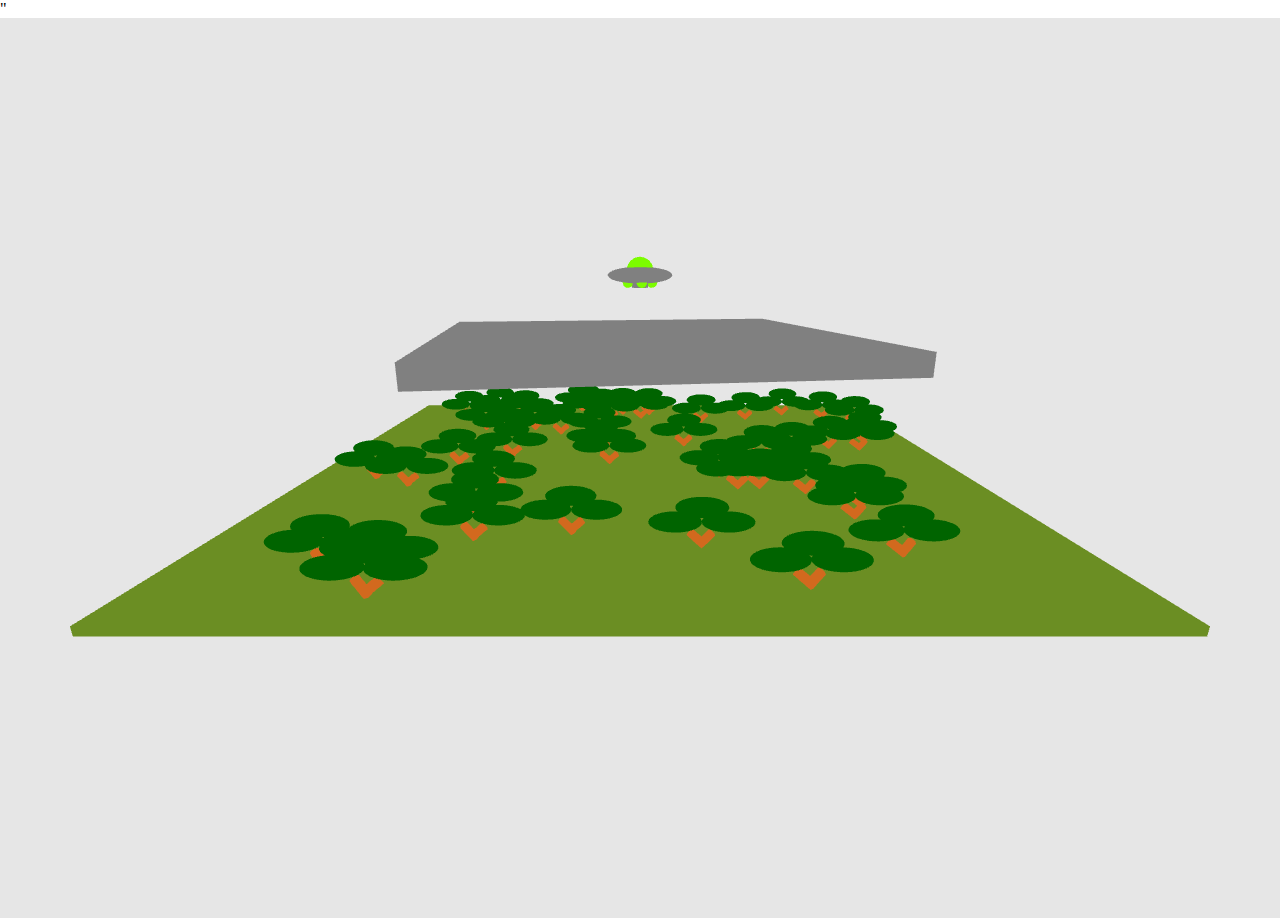
==== trabC/src/index.html @ 31ff95de "feat: added random cork oaks" ====
<!doctype html>
<html>
    <head>
        <meta charset=”utf-8”>
        <title>Hello 3D World!</title>
        <link rel="stylesheet" href="css/style.css">
        <script src="js/three.min.js"></script> <!-- three.min.js version 0.140.2 -->
        <script src="js/dat.gui.js"></script>
        <script src="js/Stats.js"></script>
        <script src="js/OrbitControls.js"></script>
        <script src="js/VRButton.js"></script>
	<script src="js/ovni.js"></script>
        <script src="js/main-script.js"></script>
        <script src="js/cameras.js"></script>
        <script src="js/cork-oak.js"></script>"
    </head>
    <body>      
        <script>
            init();
            animate();
        </script>
    </body>
</html>
---- trabC/src/css/style.css ----
body {
    margin: 0px;
    background-color: #fff;
    overflow: hidden;
}
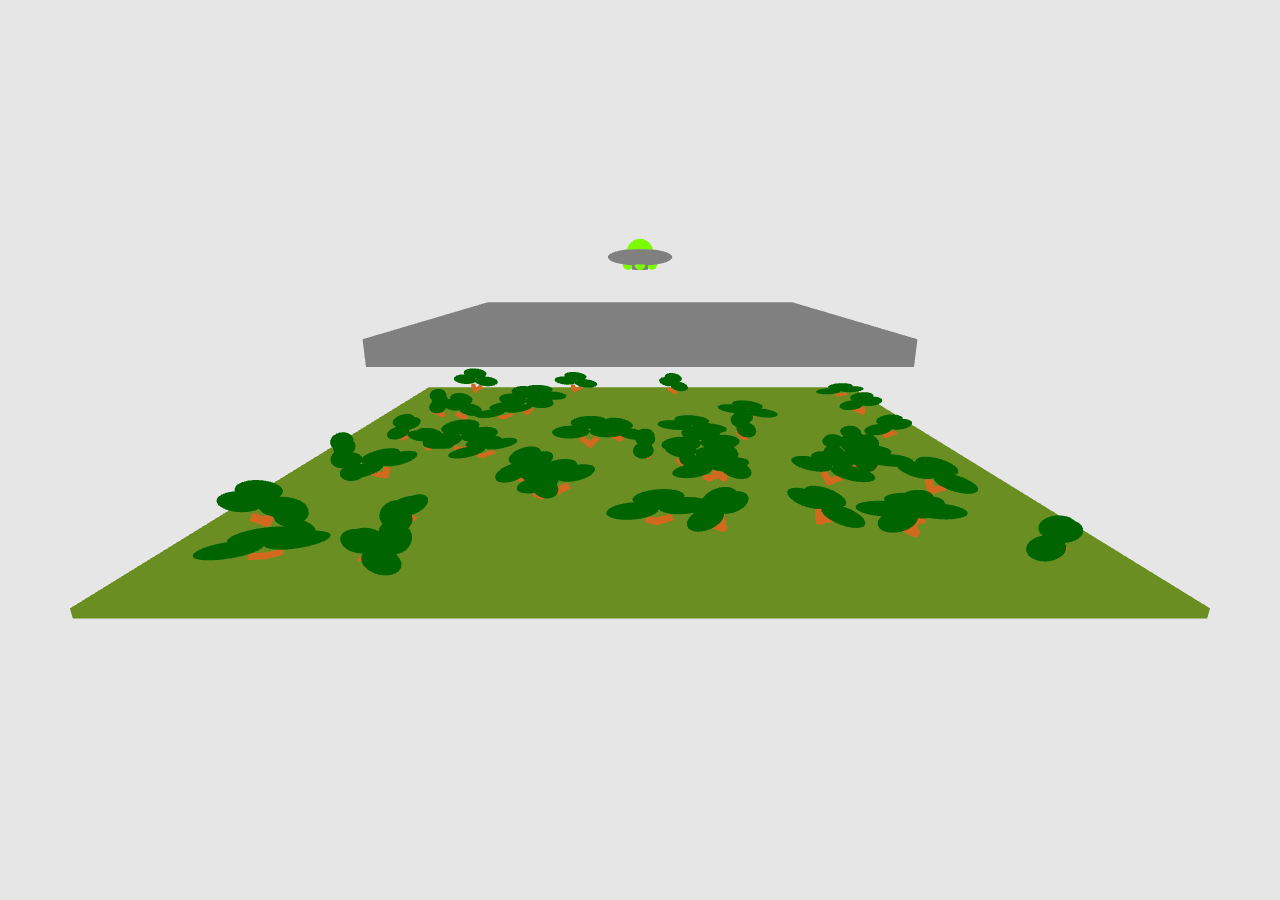
==== commit 0b19dade: "fix: dumb mistake" ====
--- a/trabC/src/index.html
+++ b/trabC/src/index.html
@@ -12,7 +12,7 @@
 	<script src="js/ovni.js"></script>
         <script src="js/main-script.js"></script>
         <script src="js/cameras.js"></script>
-        <script src="js/cork-oak.js"></script>"
+        <script src="js/cork-oak.js"></script>
     </head>
     <body>      
         <script>
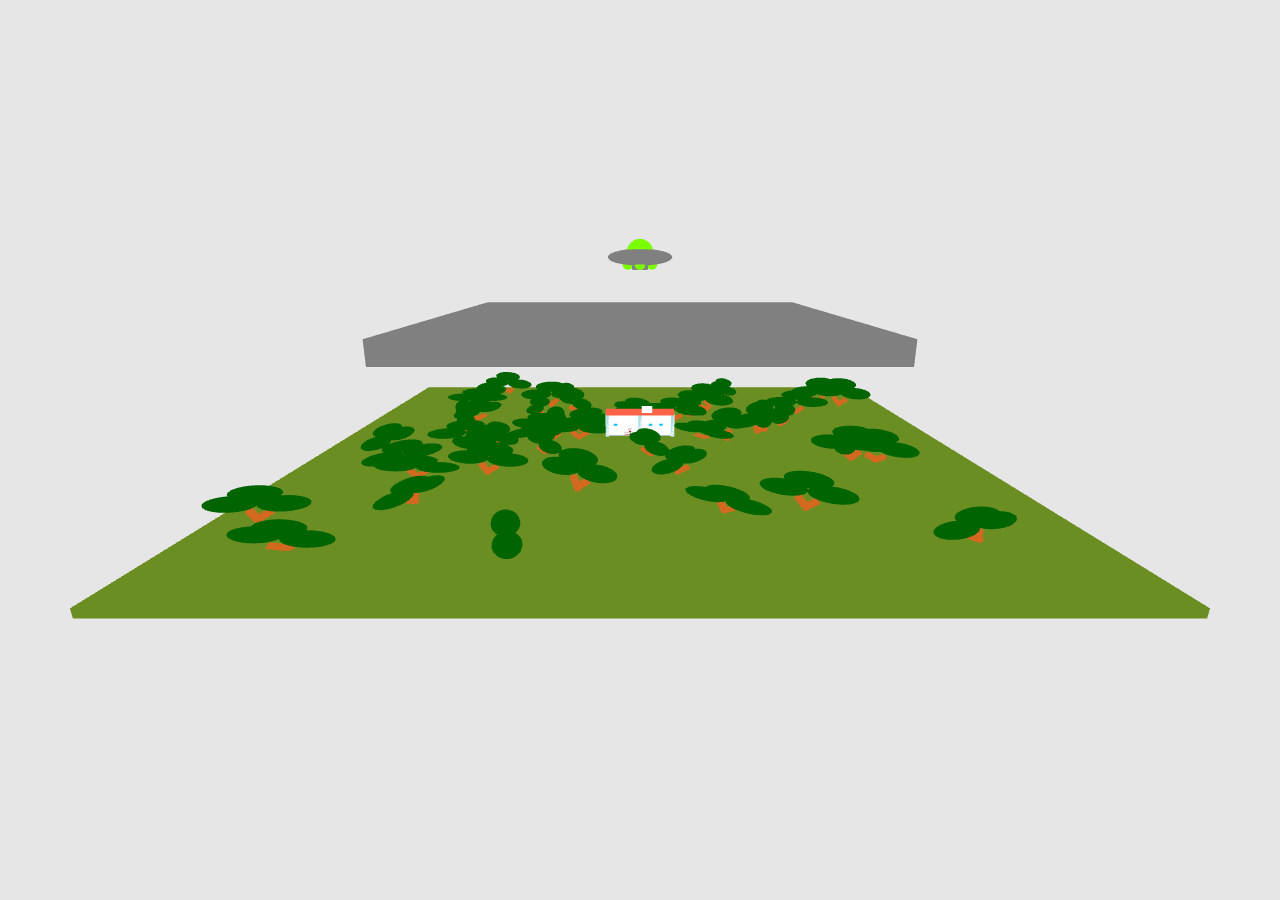
==== commit 3cd6885a: "feat: first implementation of the house" ====
--- a/trabC/src/index.html
+++ b/trabC/src/index.html
@@ -9,10 +9,11 @@
         <script src="js/Stats.js"></script>
         <script src="js/OrbitControls.js"></script>
         <script src="js/VRButton.js"></script>
-	<script src="js/ovni.js"></script>
+	    <script src="js/ovni.js"></script>
         <script src="js/main-script.js"></script>
         <script src="js/cameras.js"></script>
         <script src="js/cork-oak.js"></script>
+        <script src="js/house.js"></script>
     </head>
     <body>      
         <script>
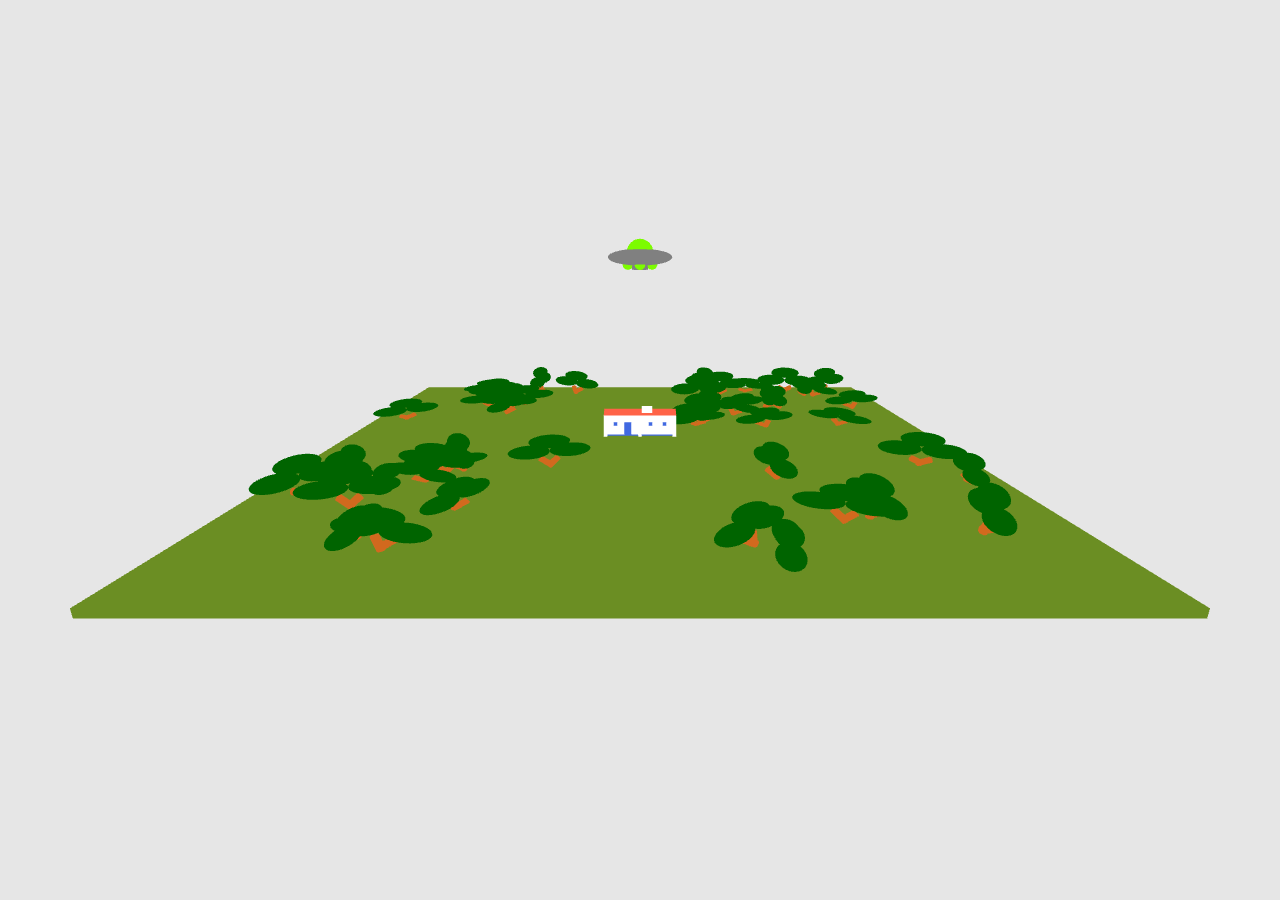
==== commit 4513dc08: "start textures" ====
--- a/trabC/src/index.html
+++ b/trabC/src/index.html
@@ -14,6 +14,7 @@
         <script src="js/cameras.js"></script>
         <script src="js/cork-oak.js"></script>
         <script src="js/house.js"></script>
+        <script src="js/textures.js"></script>
     </head>
     <body>      
         <script>
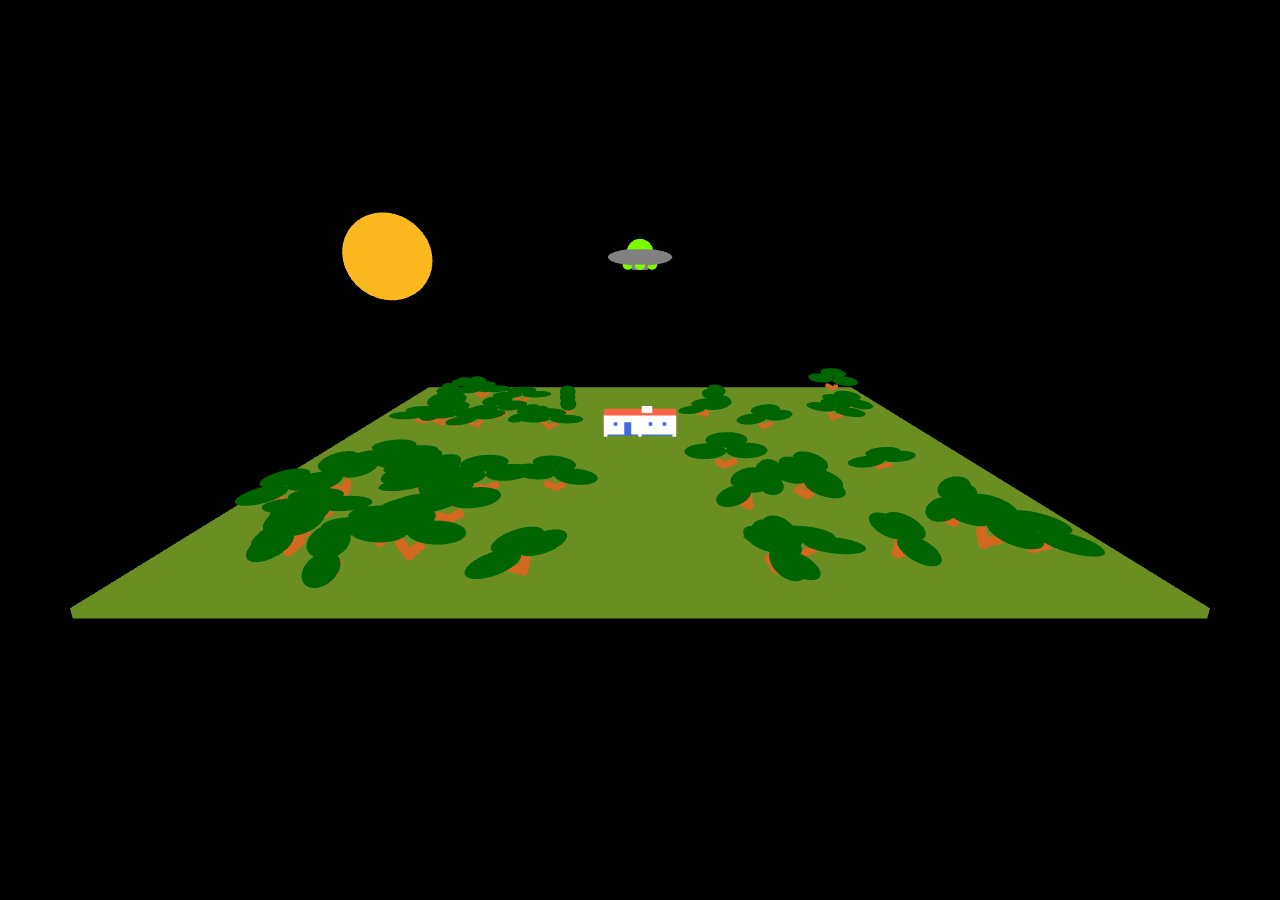
==== commit 621f61f5: "feat: added moon and moonlight" ====
--- a/trabC/src/index.html
+++ b/trabC/src/index.html
@@ -10,11 +10,11 @@
         <script src="js/OrbitControls.js"></script>
         <script src="js/VRButton.js"></script>
 	    <script src="js/ovni.js"></script>
+	    <script src="js/moon.js"></script>
         <script src="js/main-script.js"></script>
         <script src="js/cameras.js"></script>
         <script src="js/cork-oak.js"></script>
         <script src="js/house.js"></script>
-        <script src="js/textures.js"></script>
     </head>
     <body>      
         <script>
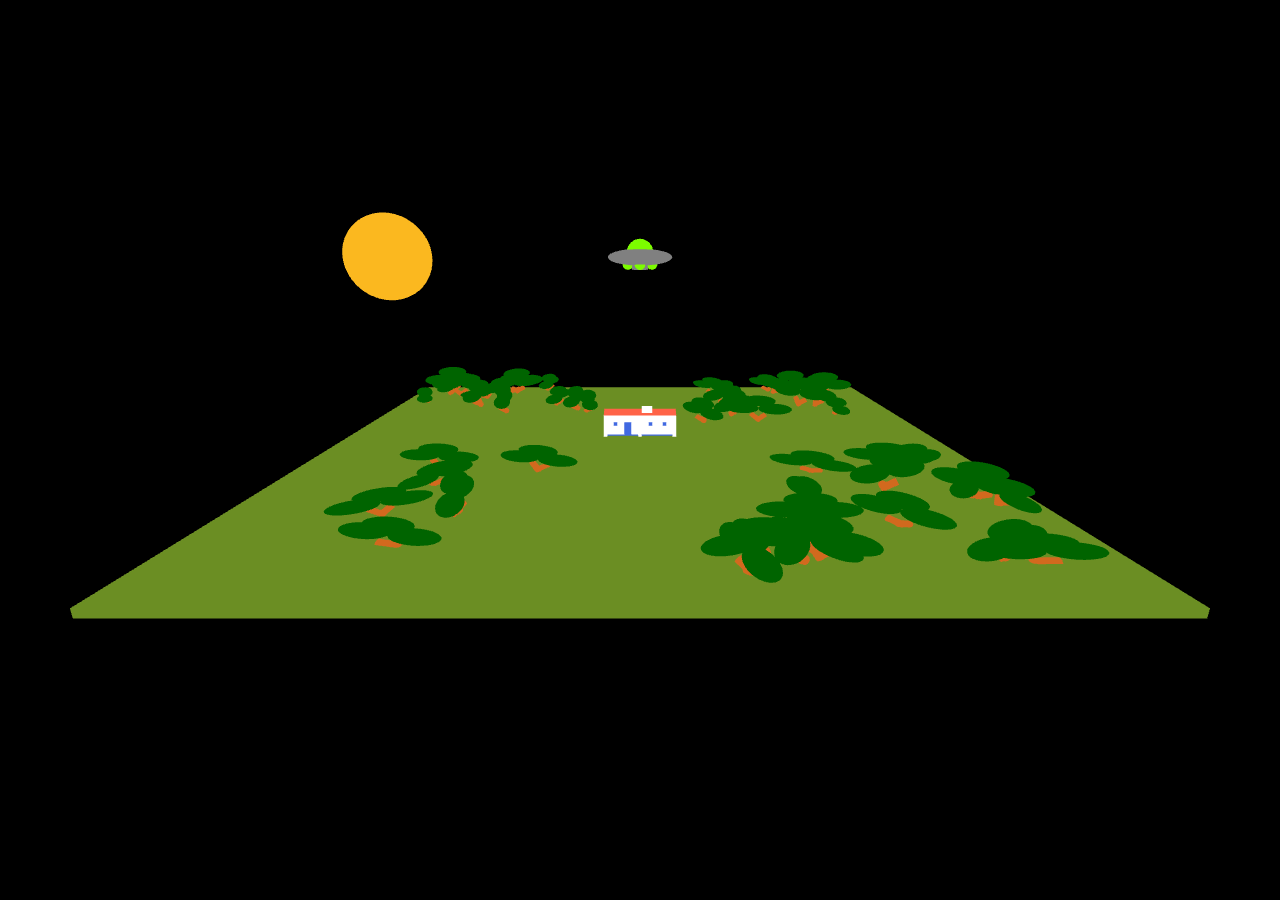
==== commit 0fd158cc: "Merge branch 'master' of https://github.com/MargaridaEstrela/CG" ====
--- a/trabC/src/index.html
+++ b/trabC/src/index.html
@@ -15,6 +15,7 @@
         <script src="js/cameras.js"></script>
         <script src="js/cork-oak.js"></script>
         <script src="js/house.js"></script>
+        <script src="js/textures.js"></script>
     </head>
     <body>      
         <script>
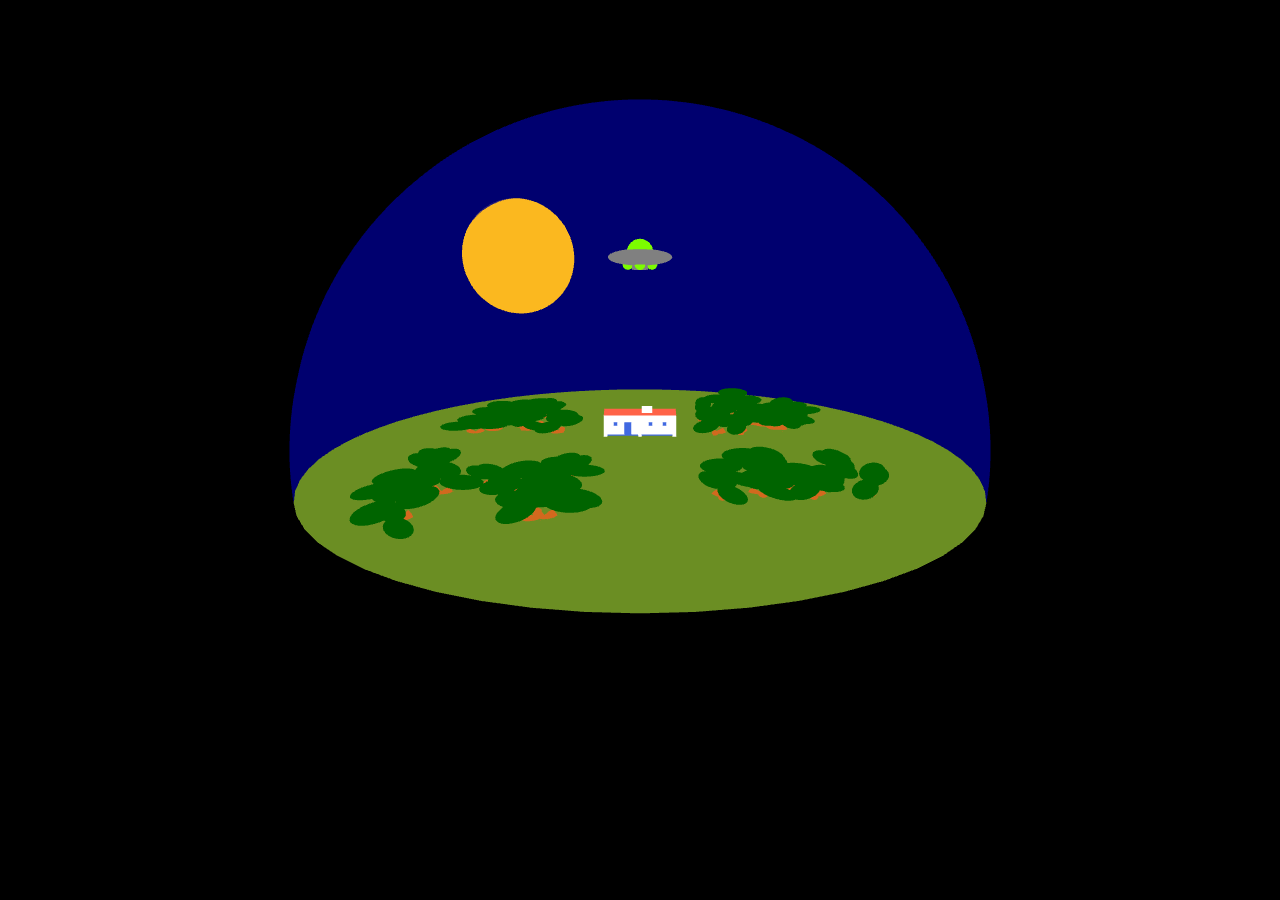
==== commit 62233045: "feat: skydome" ====
--- a/trabC/src/index.html
+++ b/trabC/src/index.html
@@ -23,4 +23,4 @@
             animate();
         </script>
     </body>
-</html>
+</html>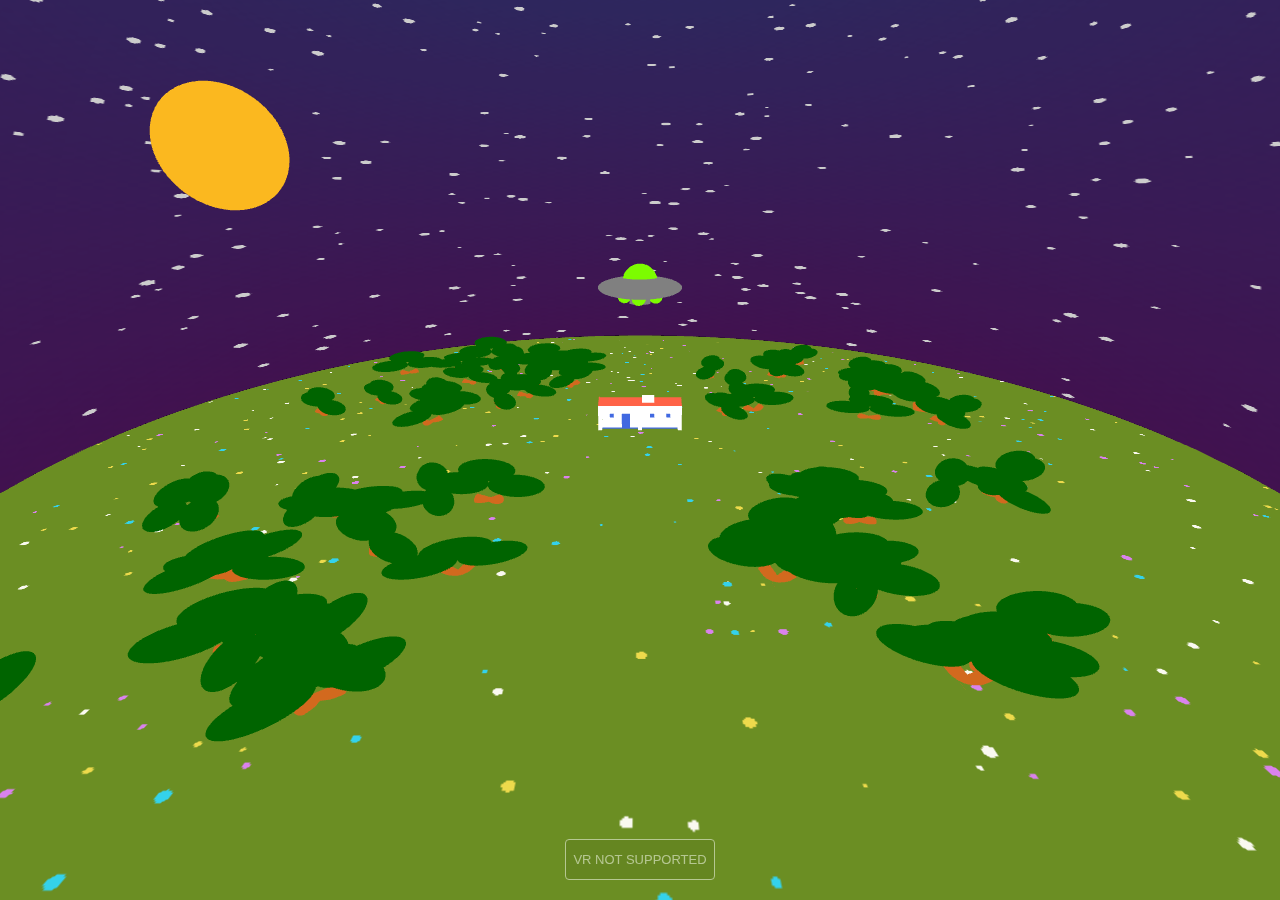
==== commit 5e5513fc: "adjustments" ====
--- a/trabC/src/index.html
+++ b/trabC/src/index.html
@@ -8,7 +8,7 @@
         <script src="js/dat.gui.js"></script>
         <script src="js/Stats.js"></script>
         <script src="js/OrbitControls.js"></script>
-        <script src="js/VRButton.js"></script>
+	<script src="js/VRButton.js"></script> 
 	    <script src="js/ovni.js"></script>
 	    <script src="js/moon.js"></script>
         <script src="js/main-script.js"></script>
@@ -23,4 +23,4 @@
             animate();
         </script>
     </body>
-</html>+</html>
